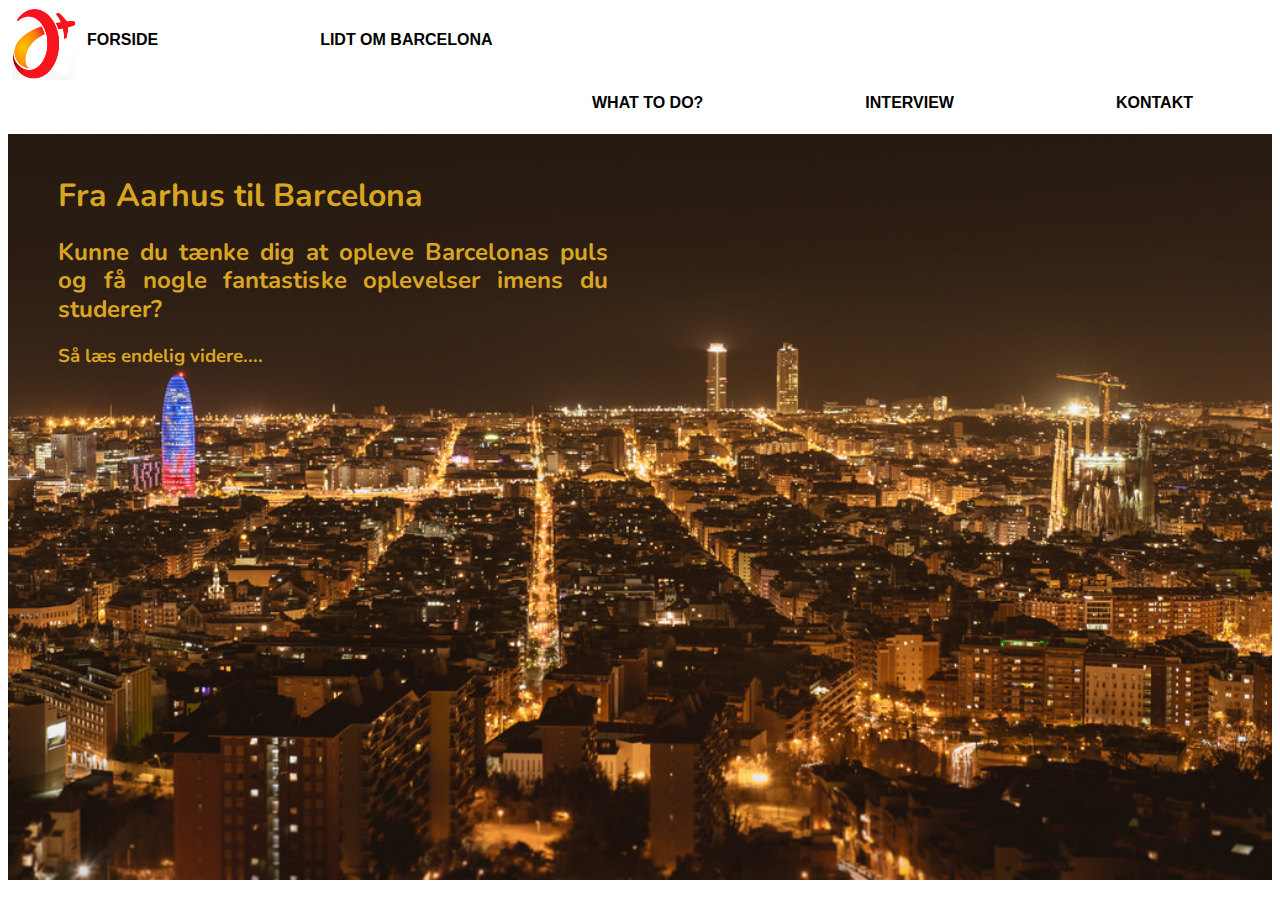
==== index.html @ d3a5ee33 "Add files via upload" ====
<!DOCTYPE html>
<html>

<head>

 <meta charset="utf-8">
 <meta name="viewport" content="width=device-width;minimum-scale=1.0">
 <meta name="Barcelona Studier" content="Barcelona som studieby, studie i udlandet, udlandsophold, Barcelona">
 <link rel="stylesheet" type="text/css" href="css/style.css">

 <link href="https://fonts.googleapis.com/css?family=Nunito" rel="stylesheet">

</head>


 <body id="frontpage">
  <header>
   <img id="logo" src="images/logobarca.png" alt="logo" , width="5%" height="8%">

   <div class="but1">
    <button class="snip1319"><a href="index.html">Forside</a></button>
    <button class="snip1319"><a href="lidtombarca.html">Lidt om Barcelona</a></button>
   </div>

   <div class="but2">
    <button class="snip1319"><a href="whattodo.html">what to do?</a></button>
    <button class="snip1319"><a href="interview.html">interview</a></button>
    <button class="snip1319"><a href="kontakt.html">kontakt</a></button>
   </div>
  </header>



  <div id="forsidebillede"><img src="images/barcanight.jpg" alt="udsigt over Barca" style="width:100%" ;height="100%" ;>
   <div id="forside">
    <h1 id="tekstforside"> Fra Aarhus til Barcelona</h1>
    <h2 id="tekstforside">Kunne du tænke dig at opleve Barcelonas puls og få nogle fantastiske oplevelser imens du studerer? </h2>
    <h3 id="tekstforside">Så læs endelig videre....</h3>
   </div>
  </div>


 </body>

</html>
---- css/style.css ----
* {
  box-sizing: border-box;
 }
 /* HEADER */
 
 header {
  width: 100%;
  min-height: 1em;
  max-height: 5em;
  background-color: transparent;
 }
 /* Snippet fra Littlesnippets.net - http://littlesnippets.net/category/categories/Buttons/page/3/ */
 
 @import url(https://fonts.googleapis.com/css?family=Raleway:400,600);
 .snip1319 {
  font-family: 'Raleway', Arial, sans-serif;
  border: none;
  background-color: rgba(0, 0, 0, 0.0);
  border-radius: 3px;
  color: rgb(251, 200, 171);
  cursor: pointer;
  display: inline-block;
  padding: 0px 1px;
  margin: 10px 78px;
  text-transform: uppercase;
  line-height: 2.7em;
  font-weight: 600;
  font-size: 1em;
  outline: none;
  position: relative;
  font-size: 16px;
  -webkit-transition: all 0.3s;
  transition: all 0.3s;
 }
 
 .snip1319:after {
  position: absolute;
  height: 100%;
  left: 0;
  right: 100%;
  border-radius: inherit;
  background-color: rgba(255, 255, 255, 0.1);
  -webkit-transition: all 0.3s;
  transition: all 0.3s;
 }
 
 .snip1319:hover:after,
 .snip1319.hover:after {
  right: 0;
 }
 
 .but1 {
  float: left;
 }
 
 .but2 {
  float: right;
 }
 
 .but1,
 .but2 {
  margin-top: 0px;
 }
 /* LOGO */
 
 #logo {
  margin: 3px;
  margin-left: 4px;
  margin-top: 0px;
  margin-bottom: auto;
  z-index: 0;
  position: fixed;
 }
 
 a {
  text-decoration: none;
  color: black;
 }
 /* SKRIFT-TYPER */
 
 p,
 h1,
 h2,
 h3 {
  color: black;
  font-family: 'Nunito', cursive, fantasy, Arial, sans-serif;
  line-height: 1.2;
 }
 /* FRONTPAGE*/
 
 #forsidebillede {
  width: 100%;
  height: 100%;
  display: inline-block;
  background-size: cover;
  clear:both;
 }
 
 #forside {
  width: 600px;
  height: 400px;
  background-color: rgb(85.46.0);
  line-height: 2.2;
  position: absolute;
  margin-top: -57%;
  margin-bottom: auto;
 }
 
 #tekstforside {
  color: goldenrod;
  font-family: 'Nunito', cursive, fantasy, Arial, sans-serif;
  padding-top: 1px;
  padding-left: 50px;
  text-align: justify;
 }
 /*LIDT OM BARCELONA*/
 
 .barcelona-box {
  margin-left: 80px;
  margin-right: auto;
  margin-top: 10px;
  margin-bottom: auto;
 }
 
 .tekstbarcelona {
  color: black;
  font-family: 'Nunito', fantasy, sans-serif, , cursive, ;
  padding-top: 0px;
  padding-left: 50px;
  padding-right: 20px;
  text-align: center;
 }
 /*WHAT TO DO*/
 
 .floating-box1 {
  float: left;
  width: 308px;
  height: 378px;
  margin: 50px 50px;
  border: 10px solid #929292;
 }
 
 .after-box1 {
  float: left;
  width: 100%;
  height: 100%;
  border: 3px solid black;
 }
 
 .tekstwhattodo {
  color: gray;
  font-family: fantasy, 'Nunito', , sans-serif, , cursive, ;
  margin-left: 50px;
 }
 
 .tekstwhattodo2 {
  color: antiquewhite;
  font-family: 'Nunito', fantasy, sans-serif, , cursive, ;
  margin-left: 50px;
 }
 /*INTERVIEW*/
 
 .background {
  background-color: antiquewhite;
 }
 
 .box {
  margin-top: 10px;
  display: -webkit-flex;
  display: flex;
  flex-wrap: wrap;
  -webkit-justify-content: center;
  justify-content: center;
  height: auto;
  background-color: ;
 }
 
 .flex-item2 {
  background-color: antiquewhite;
  width: 400px;
  height: 500px;
  margin-left: 10px;
  margin-top: 15px;
  margin-bottom: 15px;
  border: solid;
  overflow: hidden;
  border-color: beige;
 }
 
 .boks1 {
  width: 300px;
  height: 220px;
  margin: 0px 0px;
  cursor: pointer;
 }
 
 .boks2 {
  width: 400px;
  height: 222px;
  margin: 0px 0px;
  cursor: pointer;
 }
 
 .boks3 {
  width: 400px;
  height: 220px;
  margin: 0px 0px;
  cursor: pointer;
 }
 
 .tekstkontakt {
  color: black;
  font-family: 'Nunito', cursive, fantasy, Arial, sans-serif;
  padding-top: 1px;
  padding-left: 10px;
  text-align: left;
 }
 
 .tekstkontakt2 {
  color: black;
  font-family: 'Nunito', cursive, fantasy, Arial, sans-serif;
  text-align: center;
  margin-left: 30px;
 }
 
 .tekstinterview {
  text-align: center;
  color: gray;
 }
 /*KONTAKT*/
 
 .floating-box {
  float: left;
  width: 308px;
  height: 378px;
  margin: 50px 50px;
  border: 10px solid #929292;
 }
 
 .after-box {
  float: left;
  width: 100%;
  height: 100%;
  border: 3px solid black;
 }
 
 .tekstkontakt {
  color: black;
  font-family: 'Nunito', cursive, fantasy, Arial, sans-serif;
  padding-top: 1px;
  padding-left: 10px;
  text-align: left;
 }
 
 .tekstkontakt2 {
  color: black;
  font-family: 'Nunito', cursive, fantasy, Arial, sans-serif;
  text-align: center;
  margin-left: 30px;
 }
 
 #tekst {
  text-align: center;
 }

 /*tilpasning til mobil og Ipads*/
 
 @media (max-width: 600px) {
  nav {
   width: 100%;
  }
  header {
   position: fixed;
   top: 0px;
   left: 0px;
   height: 35px;
   width: 100%;
  }
  #logo {
   position: fixed;
   top: 0px;
   left: 0px;
   
    z-index: 0;
   width: 10%;

  }
  
  nav {
   margin-top: 75px;
  }
  nav li a {
   float: none;
  }
  #content {
   width: 100%;
  }
img {
   width: 100%;
   height: auto;
  }
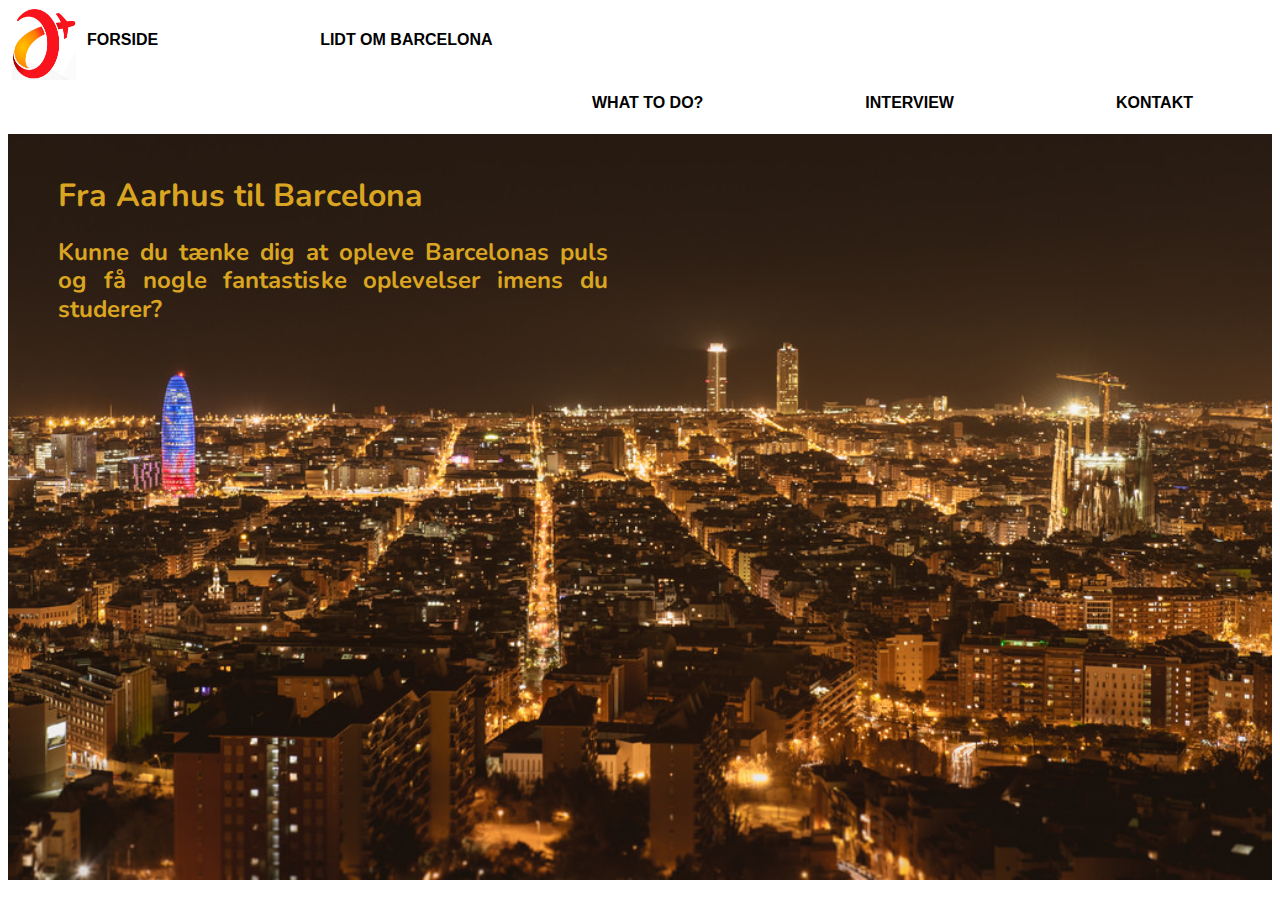
==== commit 59c75f1f: "Update index.html" ====
--- a/index.html
+++ b/index.html
@@ -35,7 +35,7 @@
    <div id="forside">
     <h1 id="tekstforside"> Fra Aarhus til Barcelona</h1>
     <h2 id="tekstforside">Kunne du tænke dig at opleve Barcelonas puls og få nogle fantastiske oplevelser imens du studerer? </h2>
-    <h3 id="tekstforside">Så læs endelig videre....</h3>
+    
    </div>
   </div>
 
--- a/css/style.css
+++ b/css/style.css
@@ -8,6 +8,7 @@
   min-height: 1em;
   max-height: 5em;
   background-color: transparent;
+ 
  }
  /* Snippet fra Littlesnippets.net - http://littlesnippets.net/category/categories/Buttons/page/3/ */
  
@@ -298,4 +299,4 @@
 img {
    width: 100%;
    height: auto;
-  }+  }
